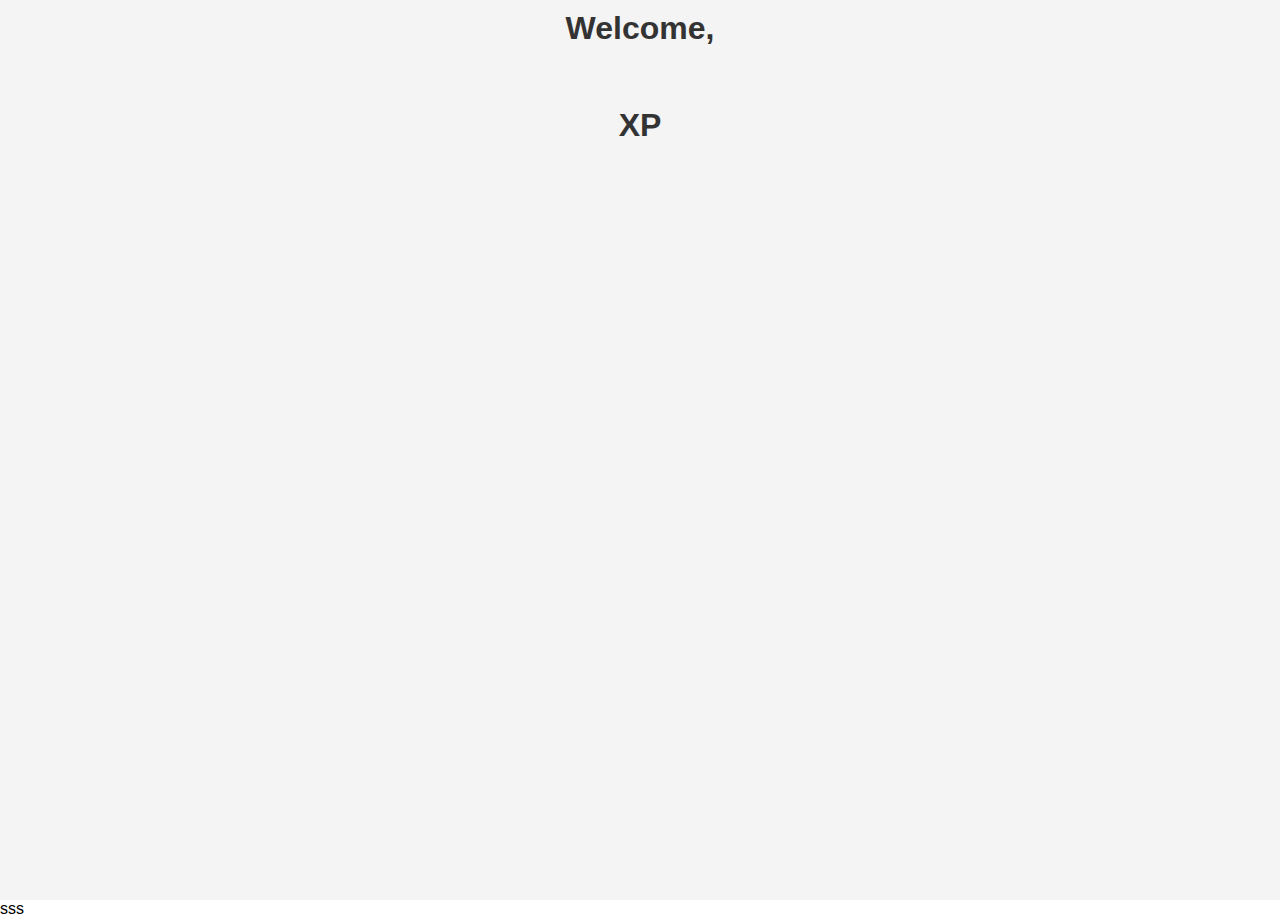
==== home.html @ 53208bb1 "graphql" ====
<!DOCTYPE html>
<html lang="en">

<head>
    <meta charset="UTF-8">
    <meta name="viewport" content="width=device-width, initial-scale=1.0">
    <title>Graphql</title>
    <link rel="stylesheet" href="./css/home.css">
</head>

<body>
    <div class="contienr1">
        <h1>Welcome, <span id="fillname"></span></h1>
        <div id="labels"></div>
        <h1><span id="xp"></span>XP</h1>
    </div>
    <p>sss</p>
</body>
<script src="js/home.js" type="module"></script>

</html>
---- css/home.css ----
/* Reset de base */
* {
    margin: 0;
    padding: 0;
    box-sizing: border-box;
    font-family: Arial, sans-serif;
}

/* Style du body */
.contienr1 {
    display: flex;
    flex-direction: column;
    height: 100vh;
    background-color: #f4f4f4;
    text-align: center;
}

/* Titre principal */
h1 {
    color: #333;
    font-size: 2rem;
    margin: 10px 0;
}

/* Span pour le nom */
#fillname {
    color: #007bff;
    font-weight: bold;
}

/* Conteneur des labels */
#labels {
    display: flex;
    flex-direction: column;
    gap: 10px;
    margin: 20px 0;
}

/* XP Style */
#xp {
    font-size: 1.5rem;
    font-weight: bold;
    color: #28a745;
}

/* Conteneur des graphes */
.graphs-container {
    display: flex;
    justify-content: center;
    gap: 20px;
    margin-top: 40px;
}

/* Styles des graphes */
.graph {
    width: 300px;
    height: 200px;
    background-color: white;
    border: 2px solid #ddd;
    border-radius: 10px;
    display: flex;
    align-items: center;
    justify-content: center;
    font-weight: bold;
    color: #555;
}
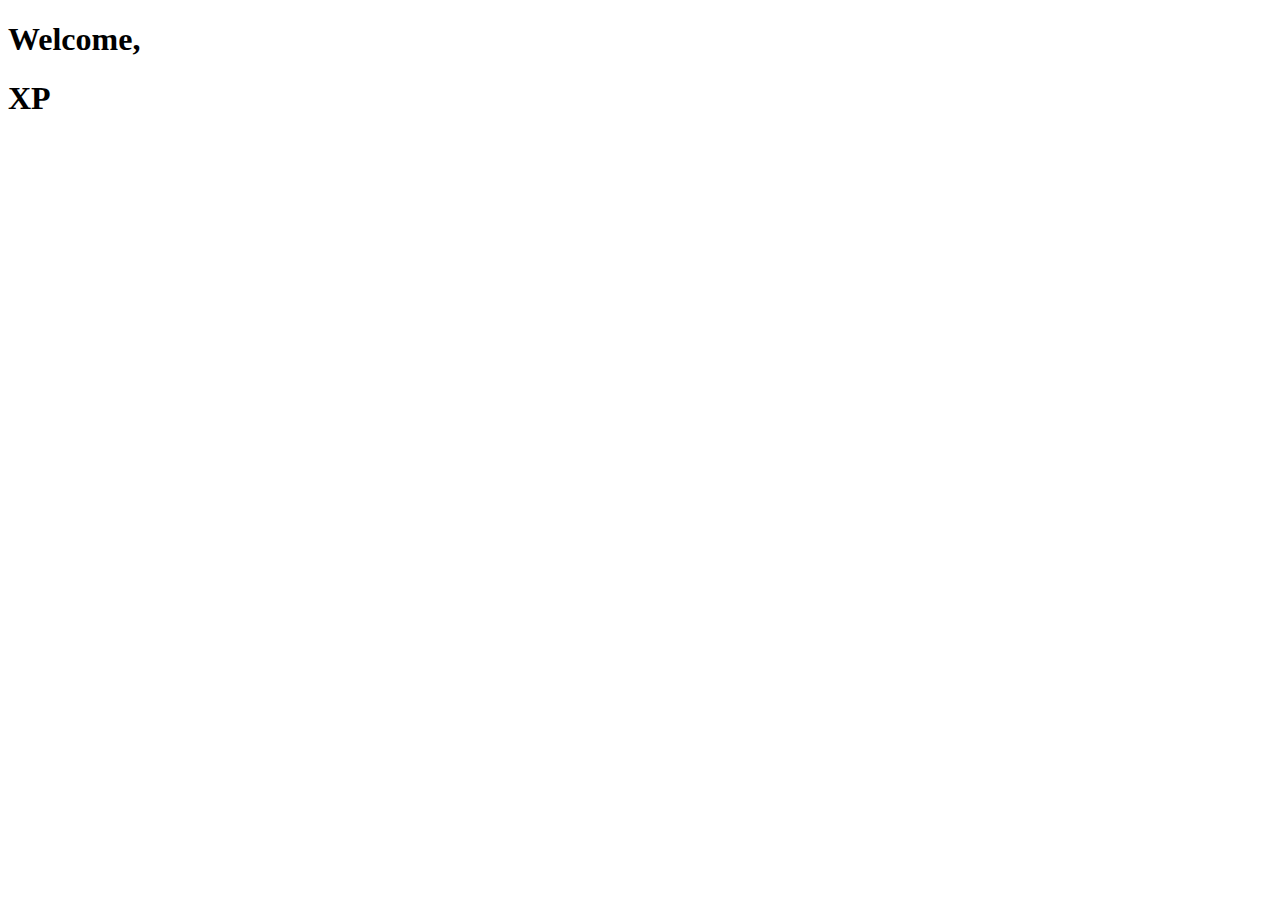
==== commit a6058195: "add graph" ====
--- a/home.html
+++ b/home.html
@@ -14,7 +14,7 @@
         <div id="labels"></div>
         <h1><span id="xp"></span>XP</h1>
     </div>
-    <p>sss</p>
+    <svg id="barChart" width="500" height="300"></svg>
 </body>
 <script src="js/home.js" type="module"></script>
 
--- a/css/home.css
+++ b/css/home.css
@@ -1,12 +1,10 @@
-/* Reset de base */
-* {
+/* {
     margin: 0;
     padding: 0;
     box-sizing: border-box;
     font-family: Arial, sans-serif;
 }
 
-/* Style du body */
 .contienr1 {
     display: flex;
     flex-direction: column;
@@ -15,20 +13,17 @@
     text-align: center;
 }
 
-/* Titre principal */
 h1 {
     color: #333;
     font-size: 2rem;
     margin: 10px 0;
 }
 
-/* Span pour le nom */
 #fillname {
     color: #007bff;
     font-weight: bold;
 }
 
-/* Conteneur des labels */
 #labels {
     display: flex;
     flex-direction: column;
@@ -36,14 +31,12 @@
     margin: 20px 0;
 }
 
-/* XP Style */
 #xp {
     font-size: 1.5rem;
     font-weight: bold;
     color: #28a745;
 }
 
-/* Conteneur des graphes */
 .graphs-container {
     display: flex;
     justify-content: center;
@@ -51,7 +44,6 @@
     margin-top: 40px;
 }
 
-/* Styles des graphes */
 .graph {
     width: 300px;
     height: 200px;
@@ -64,3 +56,4 @@
     font-weight: bold;
     color: #555;
 }
+*/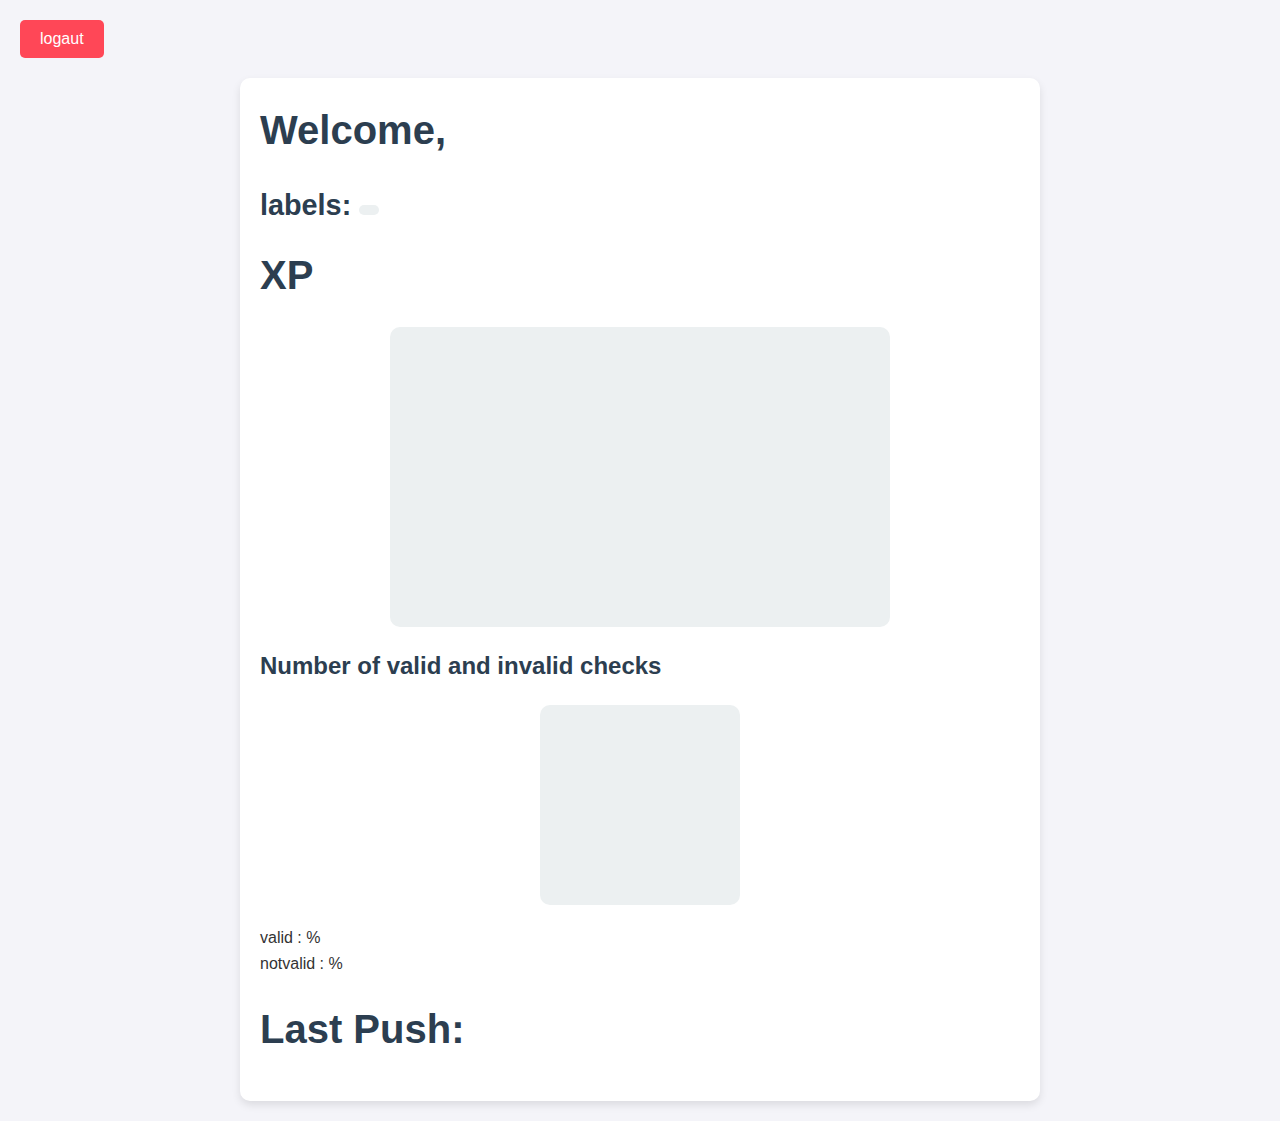
==== commit 78f7faeb: "add graph" ====
--- a/home.html
+++ b/home.html
@@ -9,12 +9,26 @@
 </head>
 
 <body>
+    <button id="logaut">logaut</button>
     <div class="contienr1">
         <h1>Welcome, <span id="fillname"></span></h1>
-        <div id="labels"></div>
+         <div>
+            <h2>labels: <div id="labels"></div></h2>
+         </div>
         <h1><span id="xp"></span>XP</h1>
+        <svg id="barChart" width="500" height="300"></svg>
+        <div>
+        <h3>Number of valid and invalid checks</h3>
+        <svg id="chart" width="200" height="200" viewBox="0 0 200 200"></svg>
+        <p>valid : <span id="validcount"></span>%</p>
+        <p>notvalid : <span id="notvalid"></span>%</p>
+        
+        </div>
+        <div id="lastpush">
+            <h1> Last Push: <span id="lastpush"></span></h1>
+        </div>
     </div>
-    <svg id="barChart" width="500" height="300"></svg>
+
 </body>
 <script src="js/home.js" type="module"></script>
 
--- a/css/home.css
+++ b/css/home.css
@@ -1,59 +1,121 @@
-/* {
+/* General Reset */
+* {
     margin: 0;
     padding: 0;
     box-sizing: border-box;
-    font-family: Arial, sans-serif;
 }
 
+body {
+    font-family: 'Arial', sans-serif;
+    background-color: #f4f4f9;
+    color: #333;
+    line-height: 1.6;
+    padding: 20px;
+}
+
+/* Button Styles */
+#logaut {
+    background-color: #ff4757;
+    color: white;
+    border: none;
+    padding: 10px 20px;
+    border-radius: 5px;
+    cursor: pointer;
+    font-size: 16px;
+    margin-bottom: 20px;
+}
+
+#logaut:hover {
+    background-color: #ff6b81;
+}
+
+/* Container Styles */
 .contienr1 {
-    display: flex;
-    flex-direction: column;
-    height: 100vh;
-    background-color: #f4f4f4;
-    text-align: center;
+    max-width: 800px;
+    margin: 0 auto;
+    padding: 20px;
+    background: white;
+    border-radius: 10px;
+    box-shadow: 0 4px 8px rgba(0, 0, 0, 0.1);
+}
+
+h1, h2, h3 {
+    color: #2c3e50;
 }
 
 h1 {
-    color: #333;
-    font-size: 2rem;
-    margin: 10px 0;
+    font-size: 2.5rem;
+    margin-bottom: 20px;
 }
 
-#fillname {
-    color: #007bff;
+h2 {
+    font-size: 1.8rem;
+    margin-bottom: 15px;
+}
+
+h3 {
+    font-size: 1.5rem;
+    margin-bottom: 10px;
+}
+
+/* Span Styles */
+#fillname, #xp, #lastpush {
+    color: #3498db;
     font-weight: bold;
 }
 
+/* Labels Section */
 #labels {
-    display: flex;
-    flex-direction: column;
-    gap: 10px;
-    margin: 20px 0;
+    display: inline-block;
+    padding: 5px 10px;
+    background-color: #ecf0f1;
+    border-radius: 5px;
+    margin-top: 10px;
 }
 
-#xp {
-    font-size: 1.5rem;
-    font-weight: bold;
-    color: #28a745;
+/* Chart Styles */
+#barChart, #chart {
+    display: block;
+    margin: 20px auto;
+    background-color: #ecf0f1;
+    border-radius: 10px;
 }
 
-.graphs-container {
-    display: flex;
-    justify-content: center;
-    gap: 20px;
-    margin-top: 40px;
+/* Valid and Not Valid Styles */
+#validcount, #notvalid {
+    font-weight: bold;
 }
 
-.graph {
-    width: 300px;
-    height: 200px;
-    background-color: white;
-    border: 2px solid #ddd;
-    border-radius: 10px;
-    display: flex;
-    align-items: center;
-    justify-content: center;
-    font-weight: bold;
-    color: #555;
+#validcount {
+    color: #2ecc71;
 }
-*/+
+#notvalid {
+    color: #e74c3c;
+}
+
+/* Last Push Section */
+#lastpush {
+    margin-top: 20px;
+    font-size: 1.2rem;
+}
+
+/* Responsive Design */
+@media (max-width: 768px) {
+    h1 {
+        font-size: 2rem;
+    }
+
+    h2 {
+        font-size: 1.5rem;
+    }
+
+    h3 {
+        font-size: 1.2rem;
+    }
+
+    #barChart, #chart {
+        width: 100%;
+        height: auto;
+    }
+}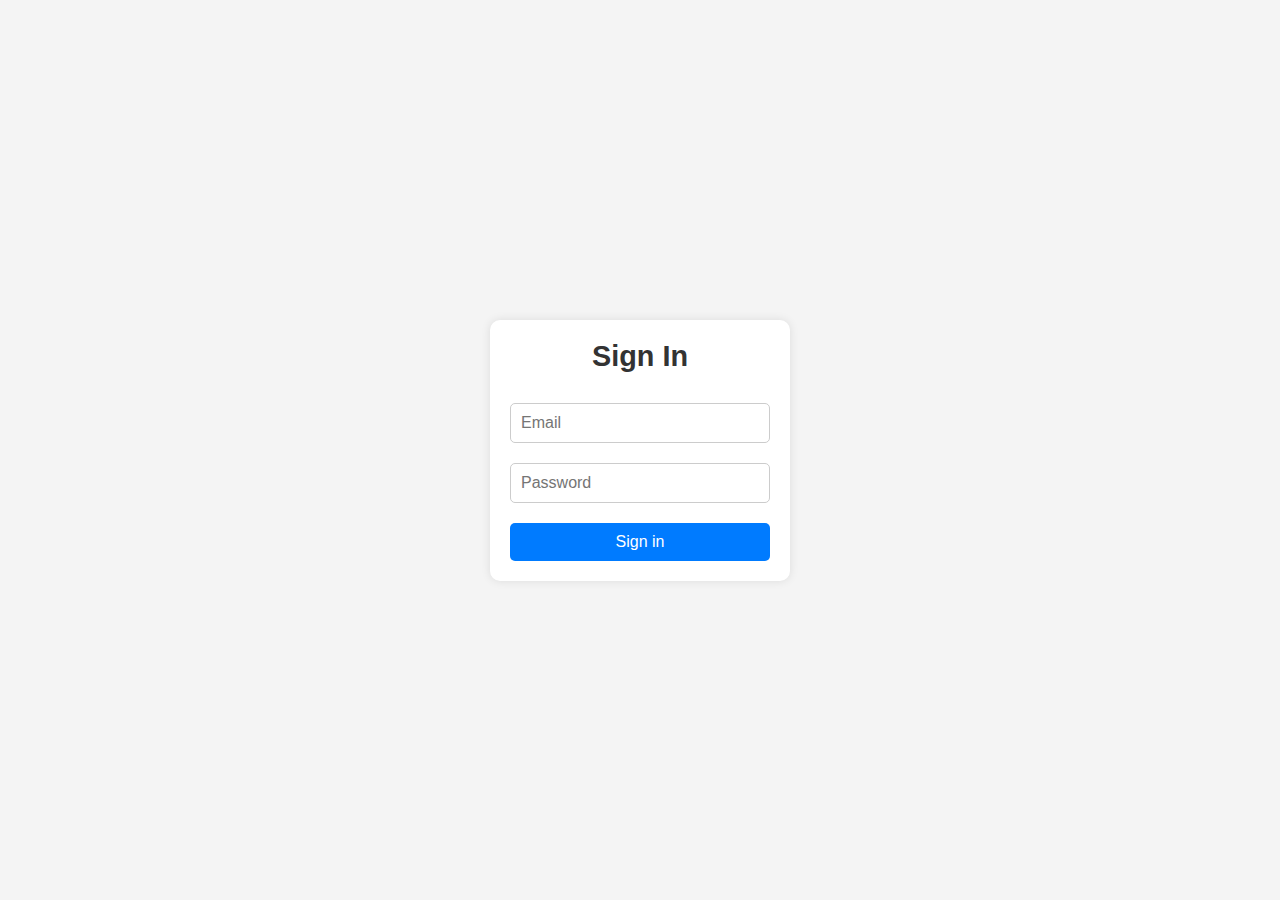
==== commit c3a6d126: "add graph" ====
--- a/home.html
+++ b/home.html
@@ -16,8 +16,11 @@
             <h2>labels: <div id="labels"></div></h2>
          </div>
         <h1><span id="xp"></span>XP</h1>
+        <div>
+        <h3>Best skills</h3>
         <svg id="barChart" width="500" height="300"></svg>
         <div>
+        </div>
         <h3>Number of valid and invalid checks</h3>
         <svg id="chart" width="200" height="200" viewBox="0 0 200 200"></svg>
         <p>valid : <span id="validcount"></span>%</p>
@@ -25,7 +28,7 @@
         
         </div>
         <div id="lastpush">
-            <h1> Last Push: <span id="lastpush"></span></h1>
+            <h3> Last Push: <span id="lastpush"></span></h3>
         </div>
     </div>
 
